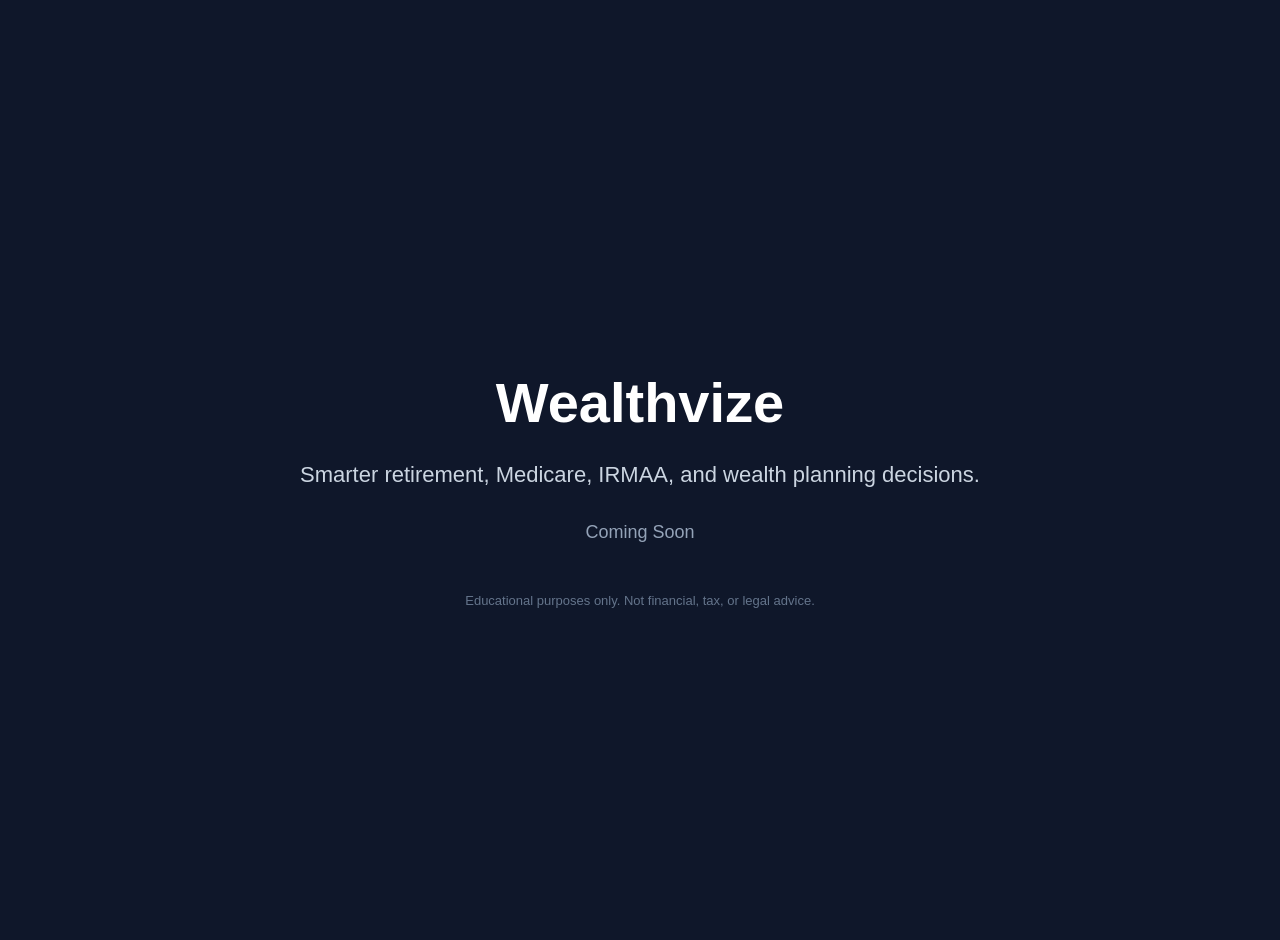
==== index.html @ 20b37679 "Update index.html" ====
<!DOCTYPE html>
<html lang="en">
<head>
  <meta charset="UTF-8" />
  <meta name="viewport" content="width=device-width, initial-scale=1.0" />
  <title>Wealthvize</title>
  <style>
    body {
      margin: 0;
      font-family: Arial, sans-serif;
      background: #0f172a;
      color: white;
      display: flex;
      justify-content: center;
      align-items: center;
      height: 100vh;
      text-align: center;
      padding: 20px;
    }

    .container {
      max-width: 700px;
    }

    h1 {
      font-size: 56px;
      margin-bottom: 10px;
    }

    p {
      font-size: 22px;
      line-height: 1.6;
      color: #cbd5e1;
    }

    .coming-soon {
      margin-top: 30px;
      font-size: 18px;
      color: #94a3b8;
    }

    footer {
      margin-top: 50px;
      font-size: 13px;
      color: #64748b;
    }
  </style>
</head>
<body>
  <div class="container">
    <h1>Wealthvize</h1>

    <p>
      Smarter retirement, Medicare, IRMAA, and wealth planning decisions.
    </p>

    <div class="coming-soon">
      Coming Soon
    </div>

    <footer>
      Educational purposes only. Not financial, tax, or legal advice.
    </footer>
  </div>
</body>
</html>
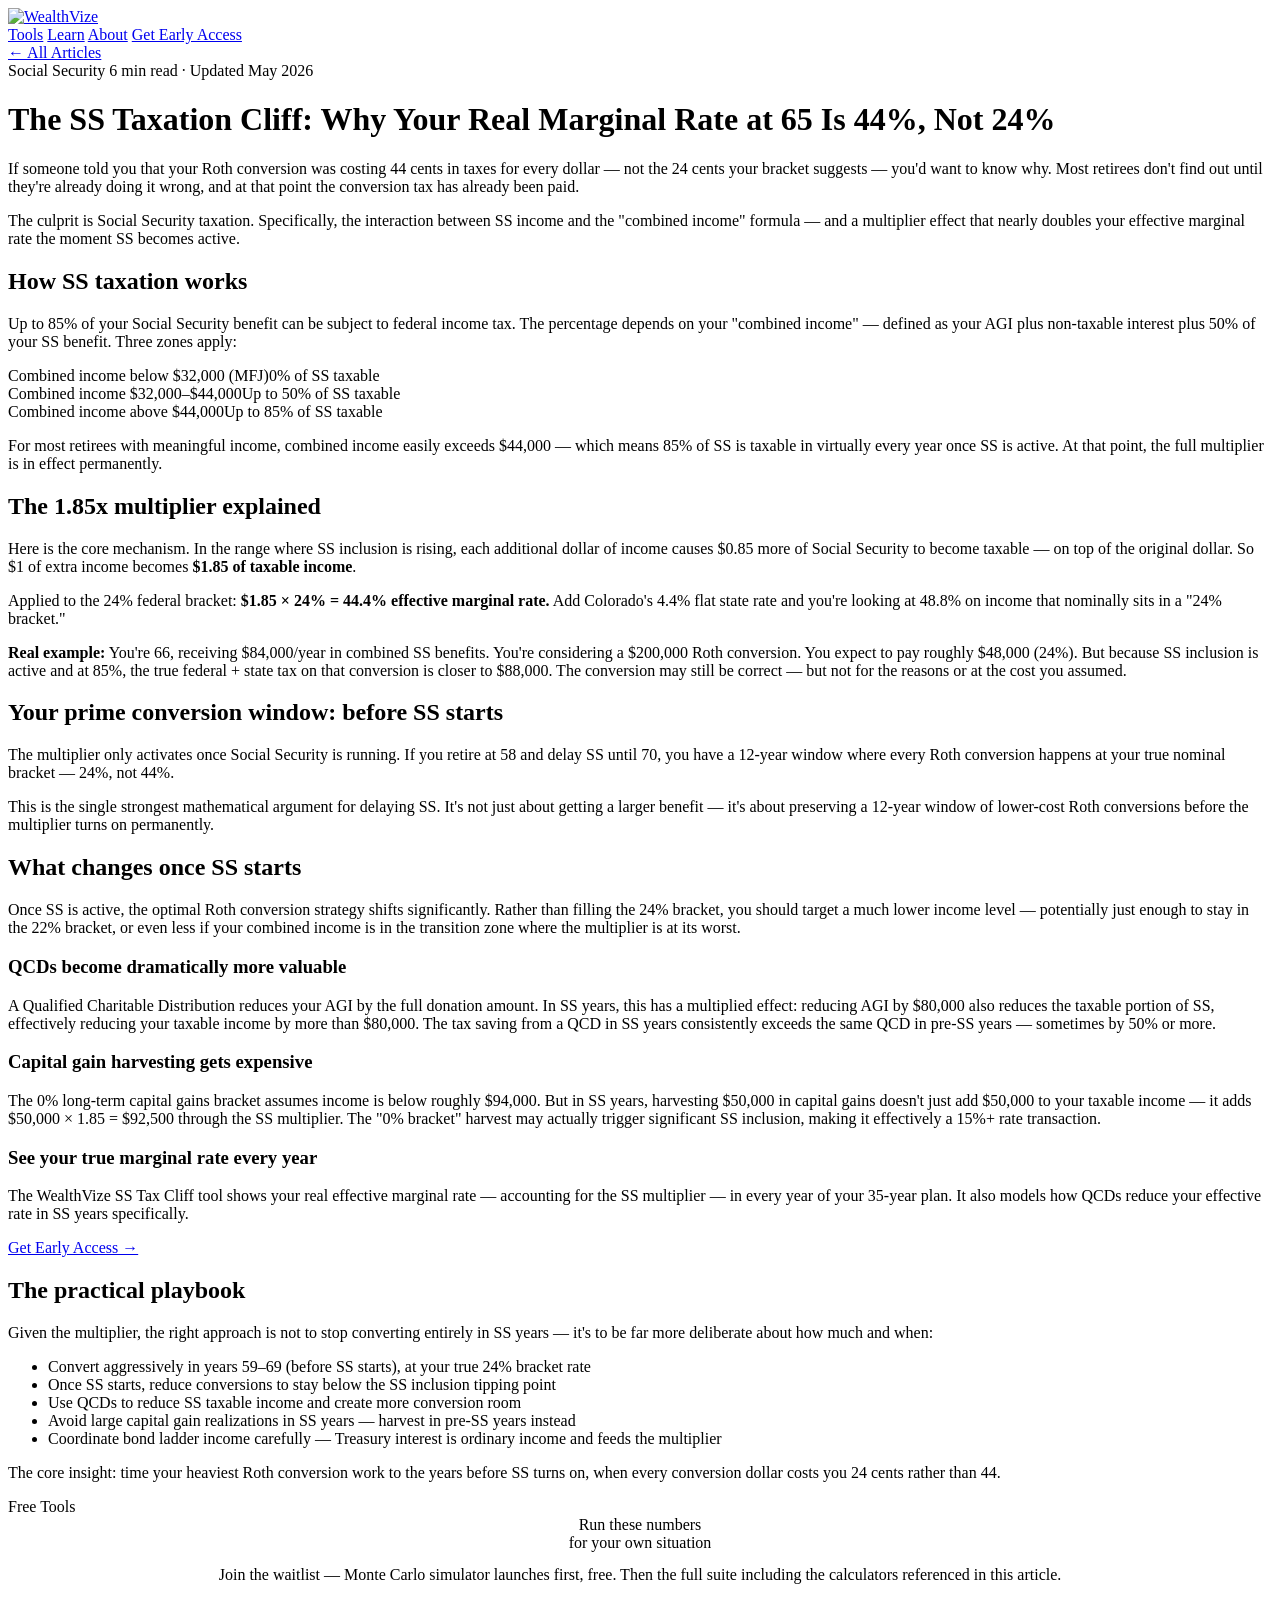
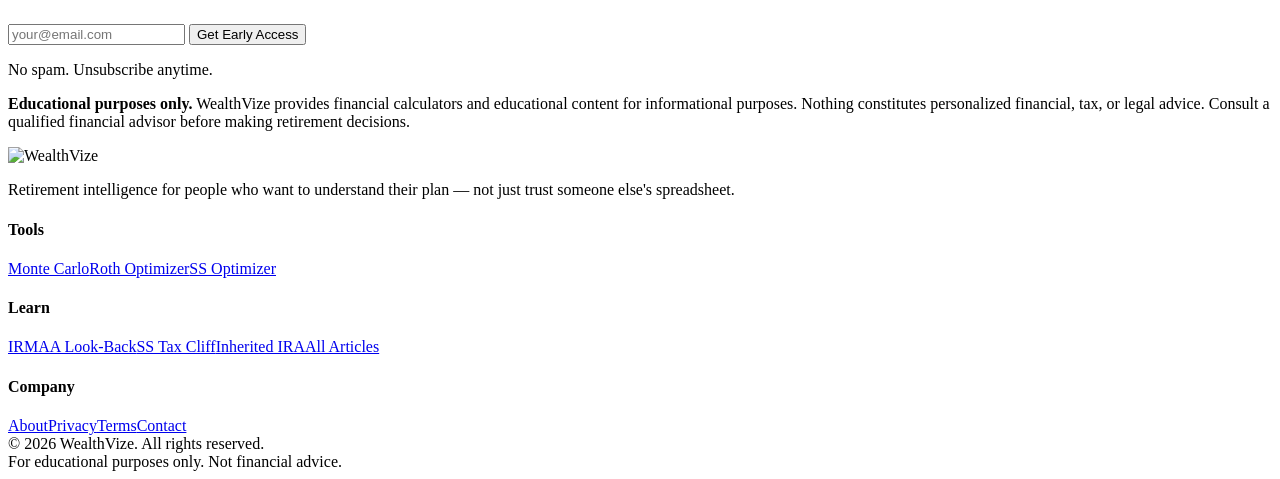
==== commit 5cc898bf: "Rename index (1).html to index.html" ====
--- a/index.html
+++ b/index.html
@@ -1,66 +1,125 @@
-<!DOCTYPE html>
-<html lang="en">
-<head>
-  <meta charset="UTF-8" />
-  <meta name="viewport" content="width=device-width, initial-scale=1.0" />
-  <title>Wealthvize</title>
-  <style>
-    body {
-      margin: 0;
-      font-family: Arial, sans-serif;
-      background: #0f172a;
-      color: white;
-      display: flex;
-      justify-content: center;
-      align-items: center;
-      height: 100vh;
-      text-align: center;
-      padding: 20px;
-    }
-
-    .container {
-      max-width: 700px;
-    }
-
-    h1 {
-      font-size: 56px;
-      margin-bottom: 10px;
-    }
-
-    p {
-      font-size: 22px;
-      line-height: 1.6;
-      color: #cbd5e1;
-    }
-
-    .coming-soon {
-      margin-top: 30px;
-      font-size: 18px;
-      color: #94a3b8;
-    }
-
-    footer {
-      margin-top: 50px;
-      font-size: 13px;
-      color: #64748b;
-    }
-  </style>
-</head>
-<body>
-  <div class="container">
-    <h1>Wealthvize</h1>
-
-    <p>
-      Smarter retirement, Medicare, IRMAA, and wealth planning decisions.
-    </p>
-
-    <div class="coming-soon">
-      Coming Soon
-    </div>
-
-    <footer>
-      Educational purposes only. Not financial, tax, or legal advice.
-    </footer>
-  </div>
-</body>
-</html>
+<!DOCTYPE html>
+<html lang="en">
+<head>
+<meta charset="UTF-8">
+<meta name="viewport" content="width=device-width, initial-scale=1.0">
+<title>The SS Taxation Cliff: Your Real Marginal Rate Is 44%, Not 24% — WealthVize</title>
+<meta name="description" content="When Social Security is active, every $1 of extra income creates $1.85 of taxable income. Your 24% bracket is actually a 44% bracket. Here's the math.">
+<meta property="og:title" content="The SS Taxation Cliff — WealthVize">
+<meta property="og:description" content="When Social Security is active, your real marginal rate on Roth conversions is 44%, not 24%. Here's the multiplier effect explained.">
+<meta property="og:type" content="article">
+<link rel="stylesheet" href="../assets/style.css">
+</head>
+<body>
+<nav class="wv-nav">
+  <a href="../index.html" class="wv-nav-logo"><img src="../logo.png" alt="WealthVize"></a>
+  <div class="wv-nav-links">
+    <a href="../index.html#tools">Tools</a>
+    <a href="../articles/">Learn</a>
+    <a href="../index.html#about">About</a>
+    <a href="../index.html#waitlist" class="wv-nav-cta">Get Early Access</a>
+  </div>
+</nav>
+<div class="article-header-section">
+  <div class="article-header-grid"></div>
+  <div class="article-header-glow"></div>
+  <div class="article-header-inner">
+    <a href="./" class="article-back">← All Articles</a>
+    <div class="article-header-cats">
+      <span class="article-header-cat">Social Security</span>
+      <span class="article-header-time">6 min read · Updated May 2026</span>
+    </div>
+    <h1 class="article-header-h1">The SS Taxation Cliff: Why Your Real Marginal Rate at 65 Is 44%, Not 24%</h1>
+  </div>
+</div>
+<div class="article-body-wrap">
+  <p>If someone told you that your Roth conversion was costing 44 cents in taxes for every dollar — not the 24 cents your bracket suggests — you'd want to know why. Most retirees don't find out until they're already doing it wrong, and at that point the conversion tax has already been paid.</p>
+  <p>The culprit is Social Security taxation. Specifically, the interaction between SS income and the "combined income" formula — and a multiplier effect that nearly doubles your effective marginal rate the moment SS becomes active.</p>
+
+  <h2>How SS taxation works</h2>
+  <p>Up to 85% of your Social Security benefit can be subject to federal income tax. The percentage depends on your "combined income" — defined as your AGI plus non-taxable interest plus 50% of your SS benefit. Three zones apply:</p>
+  <div class="num-box">
+    <div class="num-box-row"><span class="num-box-label">Combined income below $32,000 (MFJ)</span><span class="num-box-val pos">0% of SS taxable</span></div>
+    <div class="num-box-row"><span class="num-box-label">Combined income $32,000–$44,000</span><span class="num-box-val">Up to 50% of SS taxable</span></div>
+    <div class="num-box-row"><span class="num-box-label">Combined income above $44,000</span><span class="num-box-val neg">Up to 85% of SS taxable</span></div>
+  </div>
+  <p>For most retirees with meaningful income, combined income easily exceeds $44,000 — which means 85% of SS is taxable in virtually every year once SS is active. At that point, the full multiplier is in effect permanently.</p>
+
+  <h2>The 1.85x multiplier explained</h2>
+  <p>Here is the core mechanism. In the range where SS inclusion is rising, each additional dollar of income causes $0.85 more of Social Security to become taxable — on top of the original dollar. So $1 of extra income becomes <strong>$1.85 of taxable income</strong>.</p>
+  <p>Applied to the 24% federal bracket: <strong>$1.85 × 24% = 44.4% effective marginal rate.</strong> Add Colorado's 4.4% flat state rate and you're looking at 48.8% on income that nominally sits in a "24% bracket."</p>
+  <div class="callout">
+    <p><strong>Real example:</strong> You're 66, receiving $84,000/year in combined SS benefits. You're considering a $200,000 Roth conversion. You expect to pay roughly $48,000 (24%). But because SS inclusion is active and at 85%, the true federal + state tax on that conversion is closer to $88,000. The conversion may still be correct — but not for the reasons or at the cost you assumed.</p>
+  </div>
+
+  <h2>Your prime conversion window: before SS starts</h2>
+  <p>The multiplier only activates once Social Security is running. If you retire at 58 and delay SS until 70, you have a 12-year window where every Roth conversion happens at your true nominal bracket — 24%, not 44%.</p>
+  <p>This is the single strongest mathematical argument for delaying SS. It's not just about getting a larger benefit — it's about preserving a 12-year window of lower-cost Roth conversions before the multiplier turns on permanently.</p>
+
+  <h2>What changes once SS starts</h2>
+  <p>Once SS is active, the optimal Roth conversion strategy shifts significantly. Rather than filling the 24% bracket, you should target a much lower income level — potentially just enough to stay in the 22% bracket, or even less if your combined income is in the transition zone where the multiplier is at its worst.</p>
+
+  <h3>QCDs become dramatically more valuable</h3>
+  <p>A Qualified Charitable Distribution reduces your AGI by the full donation amount. In SS years, this has a multiplied effect: reducing AGI by $80,000 also reduces the taxable portion of SS, effectively reducing your taxable income by more than $80,000. The tax saving from a QCD in SS years consistently exceeds the same QCD in pre-SS years — sometimes by 50% or more.</p>
+
+  <h3>Capital gain harvesting gets expensive</h3>
+  <p>The 0% long-term capital gains bracket assumes income is below roughly $94,000. But in SS years, harvesting $50,000 in capital gains doesn't just add $50,000 to your taxable income — it adds $50,000 × 1.85 = $92,500 through the SS multiplier. The "0% bracket" harvest may actually trigger significant SS inclusion, making it effectively a 15%+ rate transaction.</p>
+
+  <div class="tool-cta-block">
+    <div>
+      <h3>See your true marginal rate every year</h3>
+      <p>The WealthVize SS Tax Cliff tool shows your real effective marginal rate — accounting for the SS multiplier — in every year of your 35-year plan. It also models how QCDs reduce your effective rate in SS years specifically.</p>
+    </div>
+    <a href="../index.html#waitlist" class="btn-primary tool-cta-btn">Get Early Access →</a>
+  </div>
+
+  <h2>The practical playbook</h2>
+  <p>Given the multiplier, the right approach is not to stop converting entirely in SS years — it's to be far more deliberate about how much and when:</p>
+  <ul>
+    <li>Convert aggressively in years 59–69 (before SS starts), at your true 24% bracket rate</li>
+    <li>Once SS starts, reduce conversions to stay below the SS inclusion tipping point</li>
+    <li>Use QCDs to reduce SS taxable income and create more conversion room</li>
+    <li>Avoid large capital gain realizations in SS years — harvest in pre-SS years instead</li>
+    <li>Coordinate bond ladder income carefully — Treasury interest is ordinary income and feeds the multiplier</li>
+  </ul>
+  <p>The core insight: time your heaviest Roth conversion work to the years before SS turns on, when every conversion dollar costs you 24 cents rather than 44.</p>
+</div>
+<section class="email-section">
+  <div class="wv-label" style="justify-content:center">Free Tools</div>
+  <div class="wv-title" style="text-align:center;max-width:480px;margin:0 auto 0.875rem">Run these numbers<br>for your own situation</div>
+  <p class="wv-sub" style="text-align:center;margin:0 auto 2.5rem">Join the waitlist — Monte Carlo simulator launches first, free. Then the full suite including the calculators referenced in this article.</p>
+  <form class="email-form" onsubmit="handleSubmit(event)">
+    <input type="email" class="email-input" placeholder="your@email.com" required id="email-input">
+    <button type="submit" class="btn-primary">Get Early Access</button>
+  </form>
+  <p class="email-note" id="email-msg">No spam. Unsubscribe anytime.</p>
+</section>
+<div class="disclaimer-bar">
+  <p><strong>Educational purposes only.</strong> WealthVize provides financial calculators and educational content for informational purposes. Nothing constitutes personalized financial, tax, or legal advice. Consult a qualified financial advisor before making retirement decisions.</p>
+</div>
+<footer class="wv-footer">
+  <div class="wv-footer-top">
+    <div class="wv-footer-logo">
+      <img src="../logo.png" alt="WealthVize">
+      <p class="wv-footer-desc">Retirement intelligence for people who want to understand their plan — not just trust someone else's spreadsheet.</p>
+    </div>
+    <div class="wv-footer-col"><h4>Tools</h4><a href="../index.html#waitlist">Monte Carlo</a><a href="../index.html#waitlist">Roth Optimizer</a><a href="../index.html#waitlist">SS Optimizer</a></div>
+    <div class="wv-footer-col"><h4>Learn</h4><a href="irmaa-lookback.html">IRMAA Look-Back</a><a href="ss-taxation-cliff.html">SS Tax Cliff</a><a href="inherited-ira.html">Inherited IRA</a><a href="./">All Articles</a></div>
+    <div class="wv-footer-col"><h4>Company</h4><a href="#">About</a><a href="#">Privacy</a><a href="#">Terms</a><a href="#">Contact</a></div>
+  </div>
+  <div class="wv-footer-bottom">
+    <div class="wv-footer-copy">© 2026 WealthVize. All rights reserved.</div>
+    <div class="wv-footer-disclaimer">For educational purposes only. Not financial advice.</div>
+  </div>
+</footer>
+<script>
+function handleSubmit(e){
+  e.preventDefault();
+  const msg=document.getElementById('email-msg');
+  msg.textContent="✓ You're on the list! We'll be in touch when the tools launch.";
+  msg.style.color='#16a085';msg.style.fontWeight='500';
+  document.getElementById('email-input').value='';
+}
+</script>
+</body>
+</html>
